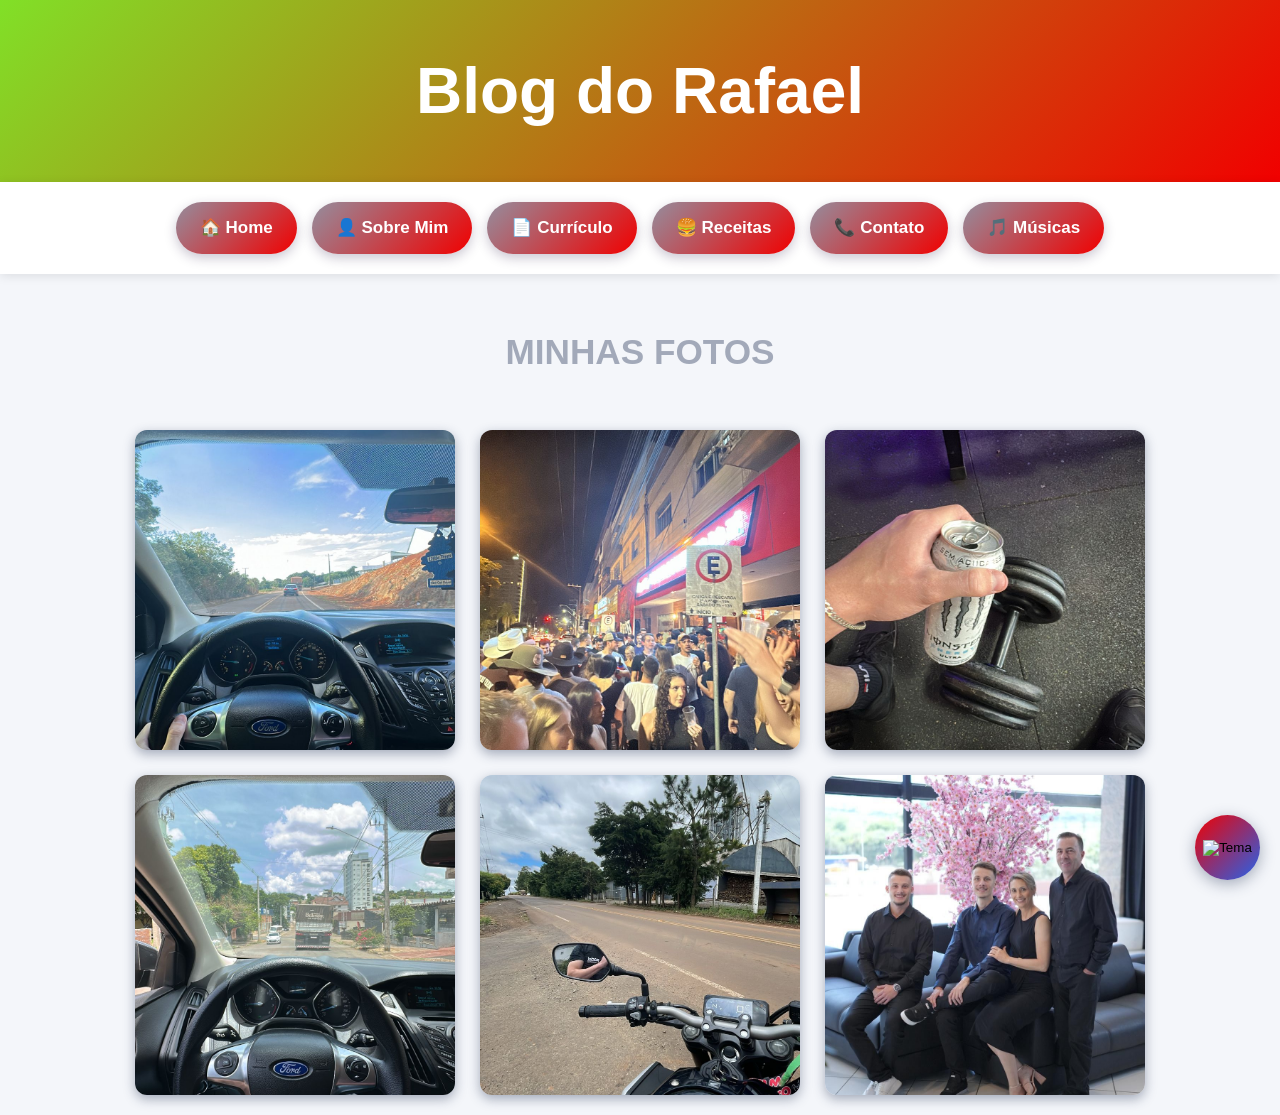
==== index.html @ 70b2e571 "Alterando o nome para index,.html" ====
<!DOCTYPE html>
<html lang="en">
<head>
    <meta charset="UTF-8">
    <meta name="viewport" content="width=device-width, initial-scale=1.0">
    <title>Blog do Saranzinho</title>
    <link href= "./styles/styles.css" rel="stylesheet">
    <script src="./java/java.js"></script>
</head>
<body> 

    

    <h1 id="titulo1">
    Blog do Rafael
</h1>


<nav class="menu">
    <ul>
       <li><a href="./blog.html">🏠 Home</a></li>
            <li><a href="pages/sobremim.html">👤 Sobre Mim</a></li>
            <li><a href="pages/curriculo.html">📄 Currículo</a></li>
            <li><a href="pages/resseita.html">🍔 Receitas</a></li>
            <li><a href="pages/contact.html">📞 Contato</a></li>
            <li><a href="pages/musica.html">🎵 Músicas</a></li>
    </ul>
</nav>

<main>
    <h2 id="titulo2">MINHAS FOTOS</h2>
</main>
    <button type="button" onclick="alternarTema()" id="temaBtn">
    <img id="iconeTema"
    src="./assets/moon.svg"
    alt="Tema">
</button>



    </ul>
    </p>

    <div class="imagens2">
     
    <img  src="assets/WhatsApp Image 2026-06-14 at 20.34.12 (1).jpeg">
    <img  src="assets/WhatsApp Image 2026-06-14 at 20.34.12.jpeg" >
    <img  src="assets/WhatsApp Image 2026-06-14 at 21.33.14.jpeg" >
    <img  src="assets/WhatsApp Image 2026-06-14 at 21.33.47.jpeg" >
    <img  src="assets/WhatsApp Image 2026-06-14 at 21.35.52.jpeg" > 
    <img  src="assets/WhatsApp Image 2026-06-14 at 21.48.35.jpeg" >        
    </div>

    <div id="acessibilidade">

</div>


</body>
</html>
---- styles/styles.css ----
/* ==========================
   RESET
========================== */

*{
    margin: 0;
    padding: 0;
    box-sizing: border-box;
}

/* ==========================
   BODY
========================== */

body{
    font-family: 'Segoe UI', Tahoma, Geneva, Verdana, sans-serif;
    background-color: #f4f6fa;
    color: #222;
    line-height: 1.6;
    transition: .4s;
}

/* ==========================
   DARK MODE
========================== */

.dark-mode{
    background-color: #121212;
    color: white;
}

.dark-mode .menu{
    background-color: #1e1e1e;
}

.dark-mode #titulo1,
.dark-mode #titulo2{
    color: white;
}

.dark-mode .post-card{
    background-color: #1f1f1f;
}

.dark-mode footer{
    background-color: #1e1e1e;
}

/* ==========================
   CABEÇALHO
========================== */

#titulo1{
    text-align: center;
    font-size: 4rem;
    padding: 40px 20px;

    background: linear-gradient(135deg,#81e027,#f10000);

    color: white;

    box-shadow: 0 4px 15px rgba(0,0,0,.15);
}

/* ==========================
   MENU
========================== */

.menu{
    background: white;

    padding: 20px;

    box-shadow: 0 2px 10px rgba(0,0,0,.1);

    position: sticky;
    top: 0;

    z-index: 1000;
}

.menu ul{
    display: flex;
    justify-content: center;
    flex-wrap: wrap;
    gap: 15px;

    list-style: none;
}

.menu a{
    display: inline-block;

    padding: 12px 24px;

    background: linear-gradient(
        135deg,
        #948e9e,
        #f10000
    );

    color: white;

    text-decoration: none;

    font-size: 17px;
    font-weight: 600;

    border-radius: 30px;

    box-shadow:
        0 4px 12px hsla(261, 44%, 20%, 0.25);

    transition: all .3s ease;
}

.menu a:hover{
    transform: translateY(-3px);

    box-shadow:
        0 8px 18px rgba(39, 55, 88, 0.4);
}

.menu a:active{
    transform: scale(.95);
}

/* ==========================
   TÍTULO SEÇÃO
========================== */

#titulo2{
    text-align: center;

    margin-top: 50px;
    margin-bottom: 30px;

    color: rgba(39, 55, 88, 0.4);;

    font-size: 2.2rem;
}

/* ==========================
   GALERIA
========================== */

.imagens2{
    max-width: 1300px;

    margin: auto;

    display: flex;
    justify-content: center;
    flex-wrap: wrap;

    gap: 25px;

    padding: 20px;
}

.imagens2 img{
    width: 320px;
    height: 320px;

    object-fit: cover;

    border-radius: 12px;

    box-shadow: 0 4px 12px rgba(39, 55, 88, 0.4);

    transition: .3s;
}

.imagens2 img:hover{
    transform: translateY(-5px);
}

/* ==========================
   CARD ESTILO BLOG
========================== */

.post-card{
    background: white;

    max-width: 900px;

    margin: 30px auto;

    padding: 25px;

    border-radius: 12px;

    box-shadow: 0 3px 12px rgba(39, 55, 88, 0.4);
}

/* ==========================
   BOTÃO TEMA
========================== */

#temaBtn{
    position: fixed;

    right: 20px;
    bottom: 20px;

    width: 65px;
    height: 65px;

    border: none;
    border-radius: 50%;

    background: linear-gradient(135deg,#f10000,#2563eb);

    cursor: pointer;

    box-shadow: 0 4px 15px rgba(39, 55, 88, 0.4);

    transition: .3s;
}

#temaBtn:hover{
    transform: scale(1.1);
}

#iconeTema{
    width: 35px;
}

/* ==========================
   INSTAGRAM
========================== */

#logoinstagram{
    position: fixed;

    left: 15px;
    bottom: 100px;

    width: 60px;
    height: 60px;

    transition: .3s;
}

#logoinstagram:hover{
    transform: scale(1.1);
}

/* ==========================
   RODAPÉ
========================== */

footer{
    margin-top: 50px;

    padding: 25px;

    text-align: center;

    background: white;

    box-shadow: 0 -2px 10px rgba(0,0,0,.1);
}

/* ==========================
   RESPONSIVO
========================== */

@media(max-width:768px){

    #titulo1{
        font-size: 2.5rem;
    }

    #titulo2{
        font-size: 1.8rem;
    }

    .menu ul{
        flex-direction: column;
        gap: 15px;
    }

    .imagens2 img{
        width: 90%;
        height: auto;
    }

    #temaBtn{
        width: 55px;
        height: 55px;
    }

    #logoinstagram{
        width: 50px;
        height: 50px;
    }
}

.sobre-mim{
    max-width: 900px;

    margin: 40px auto;

    padding: 30px;

    background-color: white;

    border-radius: 15px;

    box-shadow: 0 4px 12px rgba(39, 55, 88, 0.4);

    line-height: 1.8;

    font-size: 18px;
}

.dark-mode .sobre-mim{
    background-color: #1f1f1f;
}

.foto-perfil{
    display: block;

    width: 300px;

    margin: 30px auto 0 auto;

    border-radius: 15px;

    box-shadow: 0 4px 12px rgba(39, 55, 88, 0.4);
}

.sobre-mim{
    max-width: 900px;
    margin: 40px auto;
    padding: 30px;
    background-color: white;
    border-radius: 15px;
    box-shadow: 0 4px 12px rgba(39, 55, 88, 0.4);
    line-height: 1.8;
    font-size: 18px;
}

.dark-mode .sobre-mim{
    background-color: #1f1f1f;
}

.foto-perfil{
    display: block;
    width: 100%;
    max-width: 800px;
    margin: 30px auto 0 auto;
    border-radius: 15px;
    box-shadow: 0 4px 12px rgba(39, 55, 88, 0.4);
}


.curriculo{
    max-width: 1000px;

    margin: 40px auto;

    padding: 30px;

    background: white;

    border-radius: 15px;

    box-shadow: 0 4px 12px rgba(0,0,0,.15);
}

.dark-mode .curriculo{
    background: #1f1f1f;
}

.curriculo h3{
    color: #4309ad;

    margin-top: 25px;
    margin-bottom: 15px;
}

.curriculo p{
    margin-bottom: 15px;
}

.curriculo ul{
    margin-left: 25px;
}

.curriculo li{
    margin-bottom: 10px;
}

.tabela-curriculo{
    width: 100%;

    border-collapse: collapse;

    margin-bottom: 20px;
}

.tabela-curriculo th{
    background: #4309ad;
    color: white;
}

.tabela-curriculo th,
.tabela-curriculo td{
    border: 1px solid #ddd;
    padding: 12px;
    text-align: left;
}

.tabela-curriculo tr:nth-child(even){
    background-color: #f5f5f5;
}

.dark-mode .tabela-curriculo tr:nth-child(even){
    background-color: #2a2a2a;
}

.cabecalho-curriculo{
    display: flex;

    align-items: center;

    justify-content: center;

    gap: 30px;

    margin-top: 30px;
    margin-bottom: 40px;
}

.foto-curriculo{
    width: 180px;
    height: 180px;

    object-fit: cover;

    border-radius: 50%;

    border: 4px solid #f10000;

    box-shadow: 0 4px 12px rgba(0,0,0,.25);
}

.cabecalho-curriculo #titulo2{
    margin: 0;
}


.foto-curriculo{
    position: absolute;

    top: 20px;
    right: 80px;

    width: 180px;
    height: 180px;

    object-fit: cover;

    border-radius: 50%;

    border: 4px solid #f10000;

    box-shadow: 0 4px 12px rgba(39, 55, 88, 0.4);
}

/* ==========================
   CONTATO
========================== */

.contato{
    max-width: 800px;

    margin: 40px auto;

    padding: 30px;

    background: white;

    border-radius: 15px;

    box-shadow: 0 4px 12px rgba(39, 55, 88, 0.4);
}

.dark-mode .contato{
    background: #1f1f1f;
}

.contato form{
    display: flex;
    flex-direction: column;
}

.contato label{
    margin-top: 15px;
    margin-bottom: 5px;

    font-weight: bold;
}

.contato input,
.contato textarea{
    padding: 12px;

    border: 1px solid #ccc;

    border-radius: 8px;

    font-size: 16px;
}

.contato textarea{
    resize: vertical;
}

.contato button{
    margin-top: 20px;

    padding: 15px;

    border: none;

    border-radius: 8px;

    background: linear-gradient(
        135deg,
        #f10000,
        #4325eb
    );

    color: white;

    font-size: 18px;

    cursor: pointer;

    transition: .3s;
}

.contato button:hover{
    transform: translateY(-2px);
}

.receitas{
    max-width: 1000px;

    margin: 40px auto;

    display: flex;

    flex-wrap: wrap;

    justify-content: center;

    gap: 25px;
}

.receita-card{
    width: 280px;

    background: white;

    padding: 20px;

    border-radius: 15px;

    box-shadow: 0 4px 12px rgba(39, 55, 88, 0.4);

    transition: .3s;
}

.receita-card:hover{
    transform: translateY(-5px);
}

.receita-card h3{
    color: #f10000;

    margin-bottom: 10px;
}

.receita-card a{
    display: inline-block;

    margin-top: 15px;

    padding: 10px 15px;

    background: #f10000;

    color: white;

    text-decoration: none;

    border-radius: 8px;
}

.dark-mode .receita-card{
    background: #1f1f1f;
}

/* ==========================
   RECEITA COMPLETA
========================== */

.receita-completa{
    max-width: 900px;

    margin: 40px auto;

    padding: 35px;

    background: white;

    border-radius: 20px;

    box-shadow: 0 6px 20px rgba(39, 55, 88, 0.4);

    line-height: 1.8;
}

.dark-mode .receita-completa{
    background: #1f1f1f;
}

.receita-completa section{
    margin-bottom: 30px;
}

.receita-completa h3{
    color: #f10000;

    margin-bottom: 15px;

    padding-bottom: 8px;

    border-bottom: 2px solid #f10000;
}

.receita-completa p{
    text-align: justify;
}

.receita-completa ul{
    margin-left: 25px;

    background: #f5f7ff;

    padding: 20px;

    border-radius: 12px;
}

.dark-mode .receita-completa ul{
    background: #2a2a2a;
}

.receita-completa li{
    margin-bottom: 10px;
}

.receita-completa ol{
    margin-left: 25px;

    background: #f8f8f8;

    padding: 20px;

    border-radius: 12px;
}

.dark-mode .receita-completa ol{
    background: #2a2a2a;
}

.voltar{
    display: inline-block;

    margin-top: 20px;

    padding: 12px 25px;

    background: linear-gradient(
        135deg,
        #f10000,
        #2563eb
    );

    color: white;

    text-decoration: none;

    border-radius: 10px;

    font-weight: bold;

    transition: .3s;
}

.voltar:hover{
    transform: translateY(-3px);

    box-shadow: 0 6px 15px rgba(39, 55, 88, 0.4);
}
.btn-home{
    display: inline-block;
    padding: 12px 25px;
    margin: 20px;

    background: linear-gradient(135deg, #f10000, #1d4ed8);
    color: white;

    font-family: 'Montserrat', sans-serif;
    font-size: 1rem;
    font-weight: 700;
    text-decoration: none;

    border: none;
    border-radius: 12px;

    cursor: pointer;

    box-shadow: 0 5px 15px rgba(39, 55, 88, 0.4);

    transition: all 0.3s ease;
}

.btn-home:hover{
    transform: translateY(-4px);
    box-shadow: 0 10px 25px rgba(39, 55, 88, 0.4);
}

.btn-home:active{
    transform: translateY(1px);
}

#acessibilidade{
    position: fixed;

    right: 20px;
    bottom: 100px;

    display: flex;

    flex-direction: column;

    gap: 10px;

    z-index: 9999;
}

#acessibilidade button{
    width: 60px;

    height: 45px;

    border: none;

    border-radius: 10px;

    background: linear-gradient(
        135deg,
        #f10000,
        #2563eb
    );

    color: white;

    font-size: 18px;

    font-weight: bold;

    cursor: pointer;

    transition: .3s;

    box-shadow: 0 4px 12px rgba(39, 55, 88, 0.4);
}

#acessibilidade button:hover{
    transform: scale(1.08);
}

/* ==========================
   MÚSICAS
========================== */

#titulo-musicas{

    text-align: center;

    font-size: 70px;

    margin-top: 30px;
    margin-bottom: 40px;

    color: #f10000;

    font-weight: 900;

    text-shadow:
        0 4px 12px rgba(39, 55, 88, 0.4);

    animation: aparecer 1s ease;
}

.playlist{

    max-width: 1000px;

    margin: auto;

    display: flex;

    flex-direction: column;

    gap: 20px;

    padding: 20px;
}

.playlist iframe{

    width: 100%;

    height: 152px;

    border: none;

    border-radius: 15px;

    box-shadow:
        0 5px 15px rgba(39, 55, 88, 0.4);

    transition: .3s;
}

.playlist iframe:hover{

    transform: translateY(-5px);

    box-shadow:
        0 10px 25px rgba(39, 55, 88, 0.4);
}

.dark-mode #titulo-musicas{

    color: white;
}
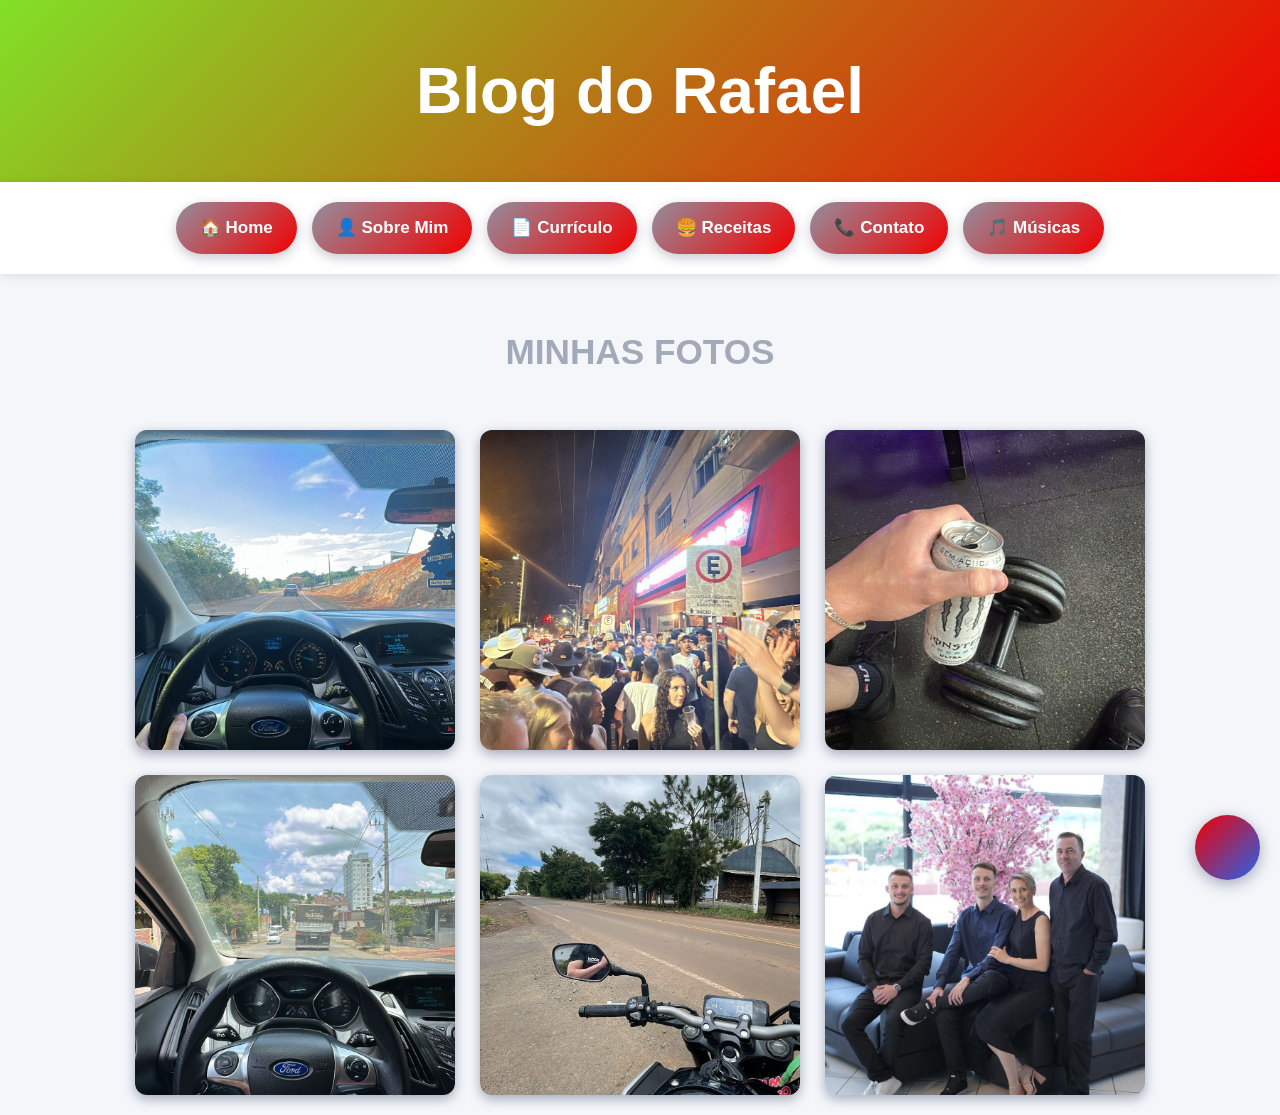
==== commit 481aacea: "Ajuste dos detalhes." ====
--- a/index.html
+++ b/index.html
@@ -1,60 +1,50 @@
 <!DOCTYPE html>
 <html lang="en">
-<head>
-    <meta charset="UTF-8">
-    <meta name="viewport" content="width=device-width, initial-scale=1.0">
-    <title>Blog do Saranzinho</title>
-    <link href= "./styles/styles.css" rel="stylesheet">
-    <script src="./java/java.js"></script>
-</head>
-<body> 
+    <head>
+        <meta charset="UTF-8">
+        <meta name="viewport" content="width=device-width, initial-scale=1.0">
+        <title>Blog do Saranzinho</title>
+        <link href= "./styles/styles.css" rel="stylesheet">
+        <script src="./java/java.js"></script>
+    </head>
 
-    
+    <body> 
 
-    <h1 id="titulo1">
-    Blog do Rafael
-</h1>
+        <h1 id="titulo1">
+            Blog do Rafael
+        </h1>
 
 
-<nav class="menu">
-    <ul>
-       <li><a href="./blog.html">🏠 Home</a></li>
-            <li><a href="pages/sobremim.html">👤 Sobre Mim</a></li>
-            <li><a href="pages/curriculo.html">📄 Currículo</a></li>
-            <li><a href="pages/resseita.html">🍔 Receitas</a></li>
-            <li><a href="pages/contact.html">📞 Contato</a></li>
-            <li><a href="pages/musica.html">🎵 Músicas</a></li>
-    </ul>
-</nav>
+        <nav class="menu">
+            <ul>
+                <li><a href="#">🏠 Home</a></li>
+                <li><a href="pages/sobremim.html">👤 Sobre Mim</a></li>
+                <li><a href="pages/curriculo.html">📄 Currículo</a></li>
+                <li><a href="pages/resseita.html">🍔 Receitas</a></li>
+                <li><a href="pages/contact.html">📞 Contato</a></li>
+                <li><a href="pages/musica.html">🎵 Músicas</a></li>
+            </ul>
+        </nav>
 
-<main>
-    <h2 id="titulo2">MINHAS FOTOS</h2>
-</main>
-    <button type="button" onclick="alternarTema()" id="temaBtn">
-    <img id="iconeTema"
-    src="./assets/moon.svg"
-    alt="Tema">
-</button>
+        <main>
+            <h2 id="titulo2">MINHAS FOTOS</h2>
+        </main>
 
 
+        <button type="button" onclick="alternarTema()" id="temaBtn">            
+        </button>   
 
-    </ul>
-    </p>
+        <div class="imagens2">            
+            <img  src="assets/WhatsApp Image 2026-06-14 at 20.34.12 (1).jpeg">
+            <img  src="assets/WhatsApp Image 2026-06-14 at 20.34.12.jpeg" >
+            <img  src="assets/WhatsApp Image 2026-06-14 at 21.33.14.jpeg" >
+            <img  src="assets/WhatsApp Image 2026-06-14 at 21.33.47.jpeg" >
+            <img  src="assets/WhatsApp Image 2026-06-14 at 21.35.52.jpeg" > 
+            <img  src="assets/WhatsApp Image 2026-06-14 at 21.48.35.jpeg" >        
+        </div>
 
-    <div class="imagens2">
-     
-    <img  src="assets/WhatsApp Image 2026-06-14 at 20.34.12 (1).jpeg">
-    <img  src="assets/WhatsApp Image 2026-06-14 at 20.34.12.jpeg" >
-    <img  src="assets/WhatsApp Image 2026-06-14 at 21.33.14.jpeg" >
-    <img  src="assets/WhatsApp Image 2026-06-14 at 21.33.47.jpeg" >
-    <img  src="assets/WhatsApp Image 2026-06-14 at 21.35.52.jpeg" > 
-    <img  src="assets/WhatsApp Image 2026-06-14 at 21.48.35.jpeg" >        
-    </div>
-
-    <div id="acessibilidade">
-
-</div>
+        <div id="acessibilidade"></div>
 
 
-</body>
+    </body>
 </html>
